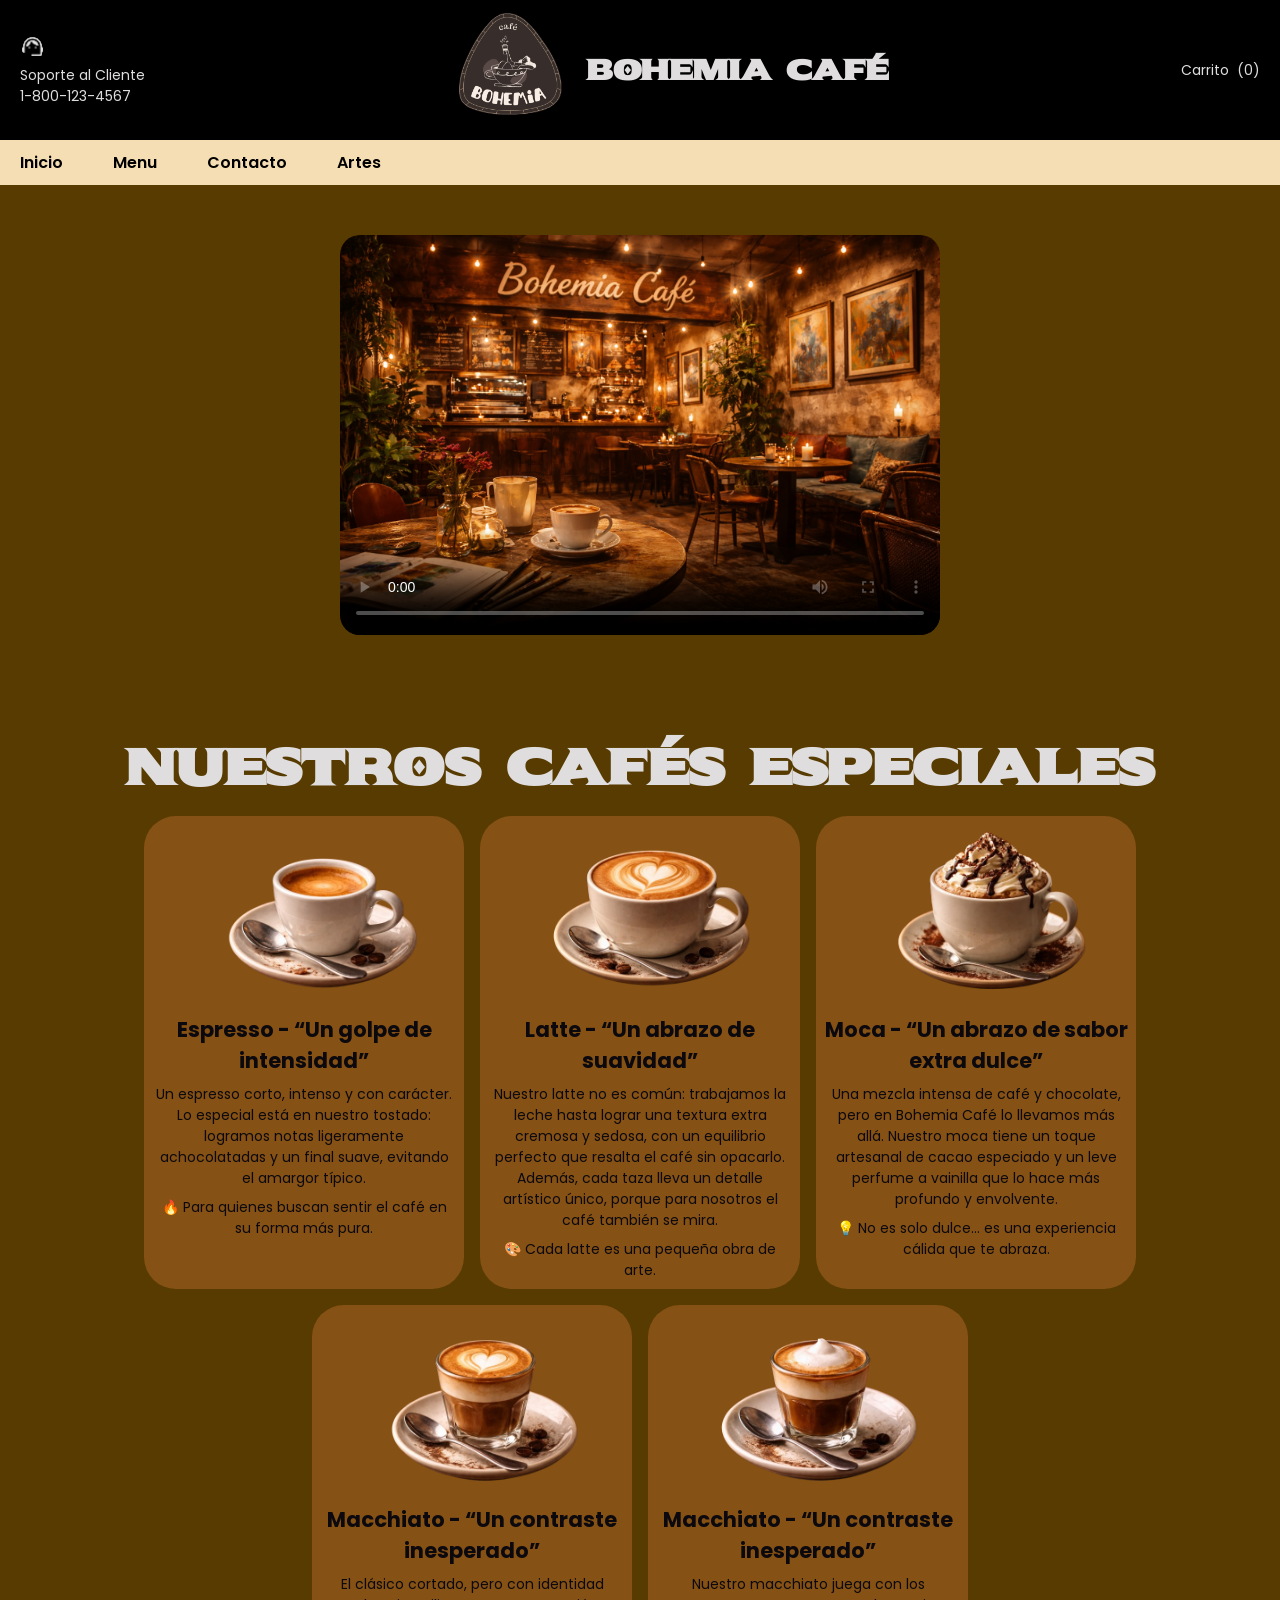
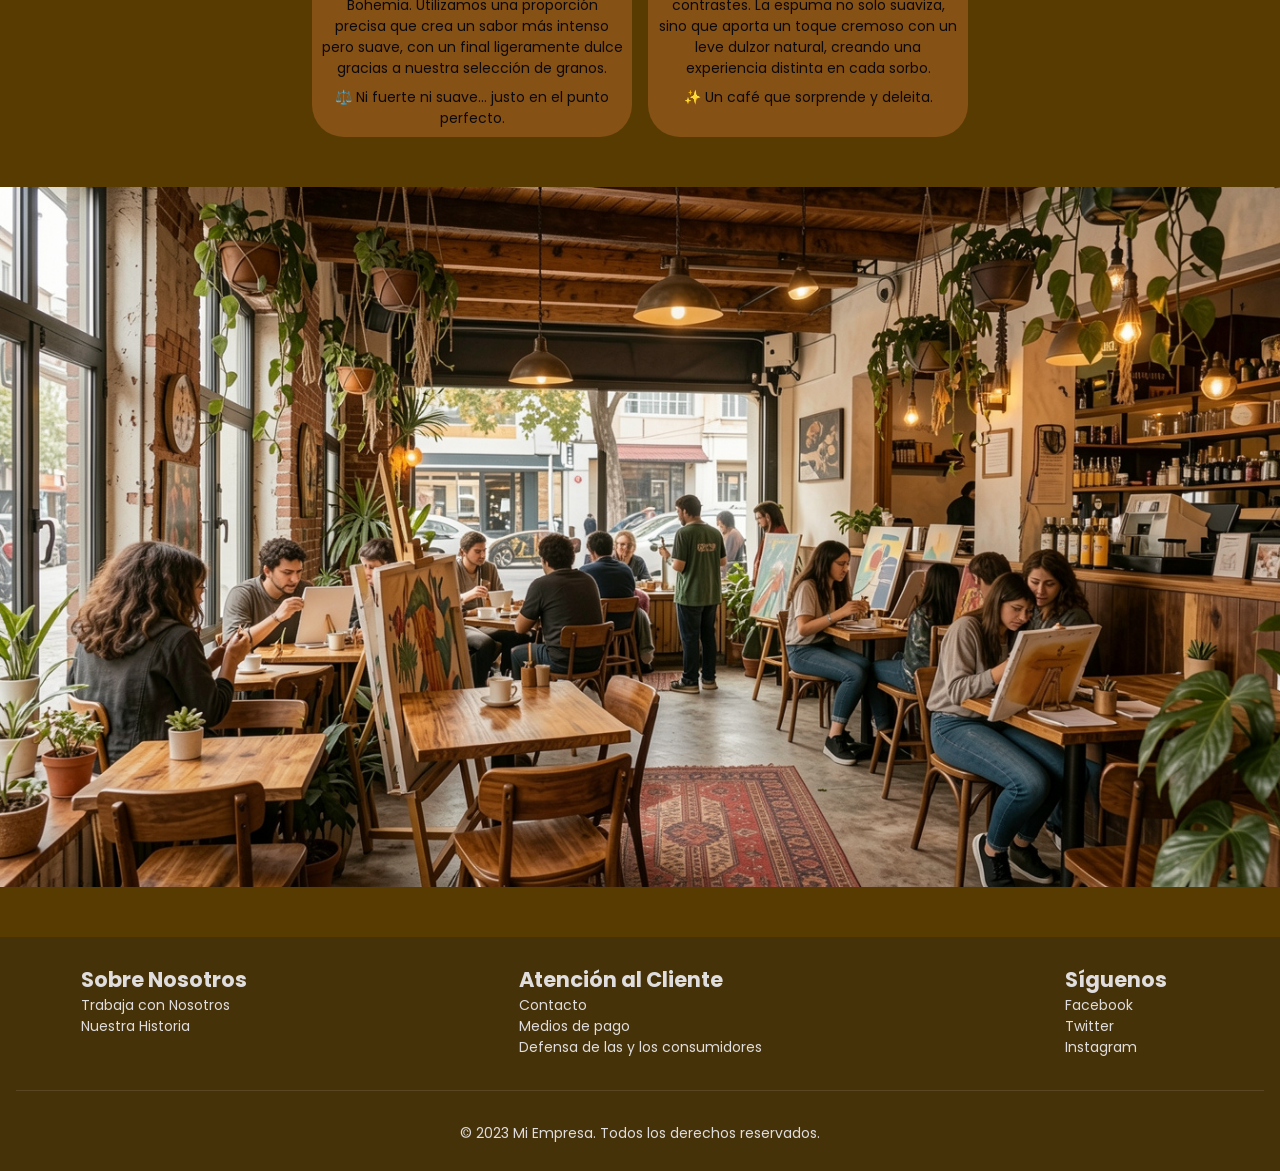
==== index.html @ b7349bce "inicia proyecto" ====
<!DOCTYPE html>
<html lang="en">
<head>
    <meta charset="UTF-8">
    <meta name="viewport" content="width=device-width, initial-scale=1.0">
    <link rel="icon" type="image/png" href="./img/logo.png">
    <link rel="stylesheet" href="./css/styles.css">
    <link rel="stylesheet" href="https://fonts.googleapis.com/css?family=Poppins">
    <link rel="stylesheet" href="https://fonts.googleapis.com/css?family=Sekuya">
    <title>Bohemia Café</title>
</head>

<body id="index">
    <header>
        <main>
        <div class="cabecera">

            <div class="soporte">
                <img src="img/support_agent_24dp_E3E3E3.png" alt="Soporte al Cliente" width="25" height="25">
                <div class="span">
                    <span>Soporte al Cliente</span>
                    <span>1-800-123-4567</span>
                </div>
            </div>

            <div class="logo">
                <img src="./img/logo.png" alt="Logo de Mi Cafeteria Art" width="140" height="140">
                <h1>Bohemia Café</h1>
            </div>

            <div class="carrito">
                <span>Carrito</span>
                <span>(0)</span>
            </div>
        </div>
        <nav class="navegar"> 
            <ul class="nav-list">
                <li><a href="./index.html">Inicio</a></li>
                <li><a href="./pages/menu.html">Menu</a></li>
                <li><a href="./contacto.html">Contacto</a></li>
                <li><a href="./pages/artes.html">Artes</a></li>
            </ul>
        </nav>
        
            <section class="seccion-1">
                <video controls poster="./img/perfilvideo.png" width="600" height="400" >
                    <source src="./pages/video.mp4" type="video/mp4">
                    Tu navegador no soporta el elemento de video.
                </video>
            </section>

        <section>
            <h1 class="especiales">Nuestros Cafés especiales</h1>
                <div class="contenedor-cafe">
                    <article class="tarjeta">
                        <img src="./img/expresso.png" alt="cafeexpresso">
                        <h2>Espresso - “Un golpe de intensidad”</h2>
                        <p>Un espresso corto, intenso y con carácter.
                            Lo especial está en nuestro tostado: logramos notas ligeramente achocolatadas y un final suave, evitando el amargor típico.</p>
                        <p>🔥 Para quienes buscan sentir el café en su forma más pura.</p>
                    </article>

                    <article class="tarjeta">
                        <img src="./img/cafelatte.png" alt="cafelatte">
                        <h2>Latte - “Un abrazo de suavidad”</h2>
                        <p>Nuestro latte no es común: trabajamos la leche hasta lograr una textura extra cremosa y sedosa, con un equilibrio perfecto que resalta el café sin opacarlo.

                            Además, cada taza lleva un detalle artístico único, porque para nosotros el café también se mira.</p>
                        <p>🎨 Cada latte es una pequeña obra de arte.</p> 
                    </article>

                    <article class="tarjeta">
                        <img src="./img/cafemoca.png" alt="cafemoca">
                        <h2>Moca - “Un abrazo de sabor extra dulce”</h2>
                        <p>Una mezcla intensa de café y chocolate, pero en Bohemia Café lo llevamos más allá.
                            Nuestro moca tiene un toque artesanal de cacao especiado y un leve perfume a vainilla que lo hace más profundo y envolvente.</p>
                        <p>💡 No es solo dulce… es una experiencia cálida que te abraza.</p>
                    </article>
                    
                    <article class="tarjeta">
                        <img src="./img/cafecortado.png" alt="cafecortado">
                        <h2>Macchiato - “Un contraste inesperado”</h2>
                        <p>El clásico cortado, pero con identidad Bohemia.
                            Utilizamos una proporción precisa que crea un sabor más intenso pero suave, con un final ligeramente dulce gracias a nuestra selección de granos.</p>
                        <p>⚖️ Ni fuerte ni suave… justo en el punto perfecto.</p>
                    </article>

                    <article class="tarjeta">
                        <img src="./img/machiatto.png" alt="machiatto">
                        <h2>Macchiato - “Un contraste inesperado”</h2>
                        <p>Nuestro macchiato juega con los contrastes.
                            La espuma no solo suaviza, sino que aporta un toque cremoso con un leve dulzor natural, creando una experiencia distinta en cada sorbo.</p>
                        <p>✨ Un café que sorprende y deleita.</p>
                    </article>
                </div> 
        </section>

        <div class="local">
            <img src="./img/visual.png" alt="tienda" width="1700" height="700">
        </div>
    </main>  
    </header>

    <footer class="footer">
        <div class="sobre nosotros">
            <h2>Sobre Nosotros</h2>
            <ul>
                <li><a href="">Trabaja con Nosotros</a></li>
                <li><a href="">Nuestra Historia</a></li>
            </ul>
        </div>
        <div class="atencion al cliente">
            <h2>Atención al Cliente</h2>
            <ul>
                <li><a href="">Contacto</a></li>
                <li><a href="">Medios de pago</a></li>
                <li><a href="">Defensa de las y los consumidores</a></li>
            </ul>
        </div>
        <div class="redes sociales">
            <h2>Síguenos</h2>
            <ul>
                <li><a href="">Facebook</a></li>
                <li><a href="">Twitter</a></li>
                <li><a href="">Instagram</a></li>
            </ul>
        </div>

        <div class="derechos de autor">
            <p>&copy; 2023 Mi Empresa. Todos los derechos reservados.</p>
        </div>
    </footer>
</body>
</html>
---- css/styles.css ----
*{
    margin: 0;
    padding: 0;
    box-sizing: border-box;
}

body {
  font-family: "Poppins", sans-serif;
  font-size: 1.6rem;
  background: #6e5a8e;
  color: #fff7fb;

  /* Lo nuevo */
  display: flex;
  flex-direction: column;
  height: 100vh;
}

#index {
    background-color: #573b01;
    overflow-x: hidden;
    color: #dfdddd;
    font-family: 'Poppins', sans-serif;
    font-size: 14px;
}

#contacto {
    background-image: url('../img/fondo_contacto.jpg');
    background-position: center;
    background-repeat: no-repeat;
    background-size: cover;
    overflow-x: hidden;
    color: #fdfcfc;
    font-family: 'Poppins', sans-serif;
    font-size: 15px;
}

.cabecera {
    background-color: rgb(0, 0, 0);
    display: flex;
    justify-content: space-between;
    align-items: center;
}

.soporte {
    padding-left: 20px;
    gap: 0.5rem;
}

.soporte span {
    display: flex;
    align-items: center;
}

.logo {
    display: flex;
    align-items: center;
    gap: 0.5rem;
}

.logo h1 {
    font-family: 'Sekuya', sans-serif;
}

.carrito {
    display: flex;
    cursor: pointer;
    align-items: center;
    gap: 0.5rem;
    padding-right: 20px;
}

.navegar {
    position: sticky;
    top: 0;
    z-index: 1000;
    font-weight: 600;
    font-size: 1rem;
    background-color: wheat;
    padding: 10px 20px;
    color: #000;
}

.nav-list a{
    color: inherit;
    list-style: none;
    text-decoration: none;
}

.nav-list {
    list-style: none;
    margin: 0 auto;
    display: flex;
    gap: 50px;
}

.seccion-1 {
    display: flex;
    justify-content: center;
    margin: 50px 0;
}

.seccion-1 video {
    border-radius: 20px;
}

.especiales {
    text-align: center;
    font-size: 50px;
    font-family: 'Sekuya', sans-serif;
    padding-top: 50px;
}

.contenedor-cafe {
    display: flex;
    justify-content: center;
    flex-wrap: wrap; /* Permite que los elementos se ajusten a la siguiente línea si no caben en una sola */
    gap: 1rem;
    margin: 1rem
}

.tarjeta { 
    background-color: #865114;
    color: #0b090e;
    width: 20rem;

    display: flex;
    flex-direction: column;
    text-align: center;

    overflow: hidden;
    border-radius: 2rem;
    align-items: center;

    gap: 0.5rem;
    padding: 0.5rem
}

.tarjeta img {
    width: 90%;
    object-fit: cover;
}

.local {
    display: flex;
    justify-content: center;
    margin: 50px 0;
}

.btn {
  padding: 0.5rem 1rem;
  font-size: 14px;
  border: none;
  border-radius: 0.5rem;
  cursor: pointer;
  color: #f9f9f9;
  font-family: 'Poppins', sans-serif;
}

.primary {
  background-color: #463209;
}

.secondary {
  background-color: #ad3838;
}

.form {
    box-shadow: 0px 10px 30px rgba(0, 0, 0, 0.15);
    background-color: #815e05;
    padding: 2rem;
    border-radius: 0.5rem;
    max-width: 700px;
    margin: 100px auto;
}

.form fieldset {
    border: 1px solid #ccc;
    padding: 1rem;
    margin-bottom: 1rem;
    border-radius: 0.5rem;
}

.form select,
.form textarea {
  display: block;     /* baja los inputs */
  width: 100%;         /* opcional: que ocupen todo el ancho */  
  margin-top: 0.5px;
  margin-bottom: 5px;
  padding: 0.5rem;
  border: 1px solid #ccc;
  border-radius: 0.5rem;
}

.form select{
    max-width: 200px;
}

/* Esto pone Nombre y Correo uno al lado del otro */
.row-info {
    display: grid;
    grid-template-columns: 1fr 1fr; /* Crea dos columnas de igual tamaño */
    column-gap: 20px;               /* El espacio entre ellas */
}

/* Esto asegura que cada grupo ocupe el espacio necesario */
.form-group {
    flex: 1;
    display: flex;
    flex-direction: column; /* Esto pone el label arriba y el input abajo */
    min-width: 200px; /* Evita que se amontonen en pantallas chicas */
}

/* Ajuste para tus inputs actuales */
.form input {
    width: 100%; /* Para que llenen su columna */
    max-width: none; /* Quitamos el límite fijo para que sean parejos */
    box-sizing: border-box; /* Evita que el padding los ensanche de más */
    margin-top: 0.5px;
    padding: 0.5rem;
    border: 1px solid #ccc; 
    border-radius: 0.5rem; 
}

/* Estilo para los labels */
.form label {
    display: block;
    margin-bottom: 5px;
}

.form legend {
    color: black;
}

.footer {
    background-color: #463209;
    display: grid;
    /* Cambiamos el padding para dar espacio en todas las direcciones */
    padding: 1.7rem 1rem; 
    grid-template-columns: 1fr 2fr 1fr;
    justify-items: center;
    gap: 2rem; /* Aumentamos el espacio entre columnas */
}

.footer ul {
  list-style-type: none;
  padding: 0; /* Esto elimina el espacio que queda a la izquierda al quitar los puntos */
}

.footer a {
    color: inherit;
    list-style: none;
    text-decoration: none;
}

/* Esto hace que el último div (derechos de autor) ocupe todo el ancho abajo */
.footer .derechos.de.autor {
    grid-column: 1 / -1; 
    padding-top: 2rem;
    border-top: 1px solid rgba(255,255,255,0.1); /* Una línea sutil divisoria */
    width: 100%;
    text-align: center;
}

#contacto main {
    margin-bottom: 50px; /* Separa el formulario del inicio del footer */
}


/* Media query para pantallas pequeñas */
@media (max-width: 600px) {
  header,
  footer {
    flex-direction: column;
  }
}
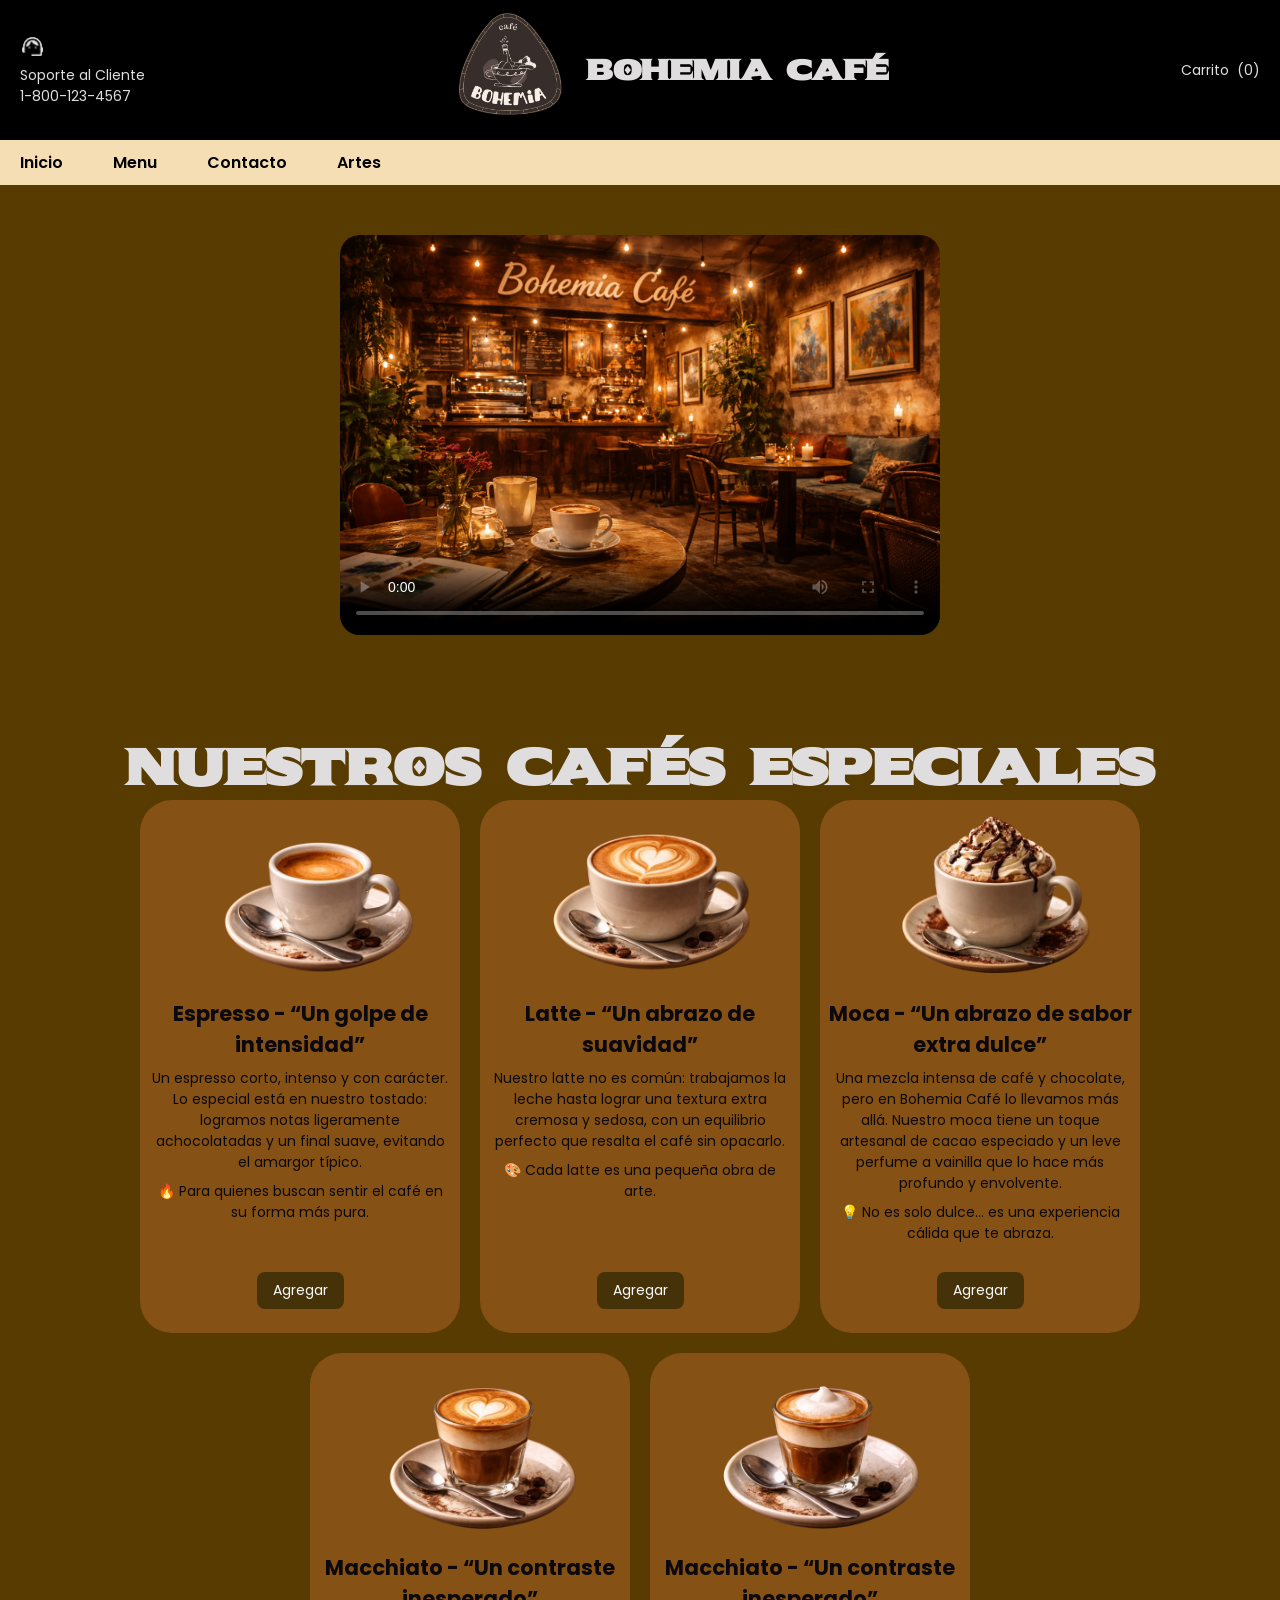
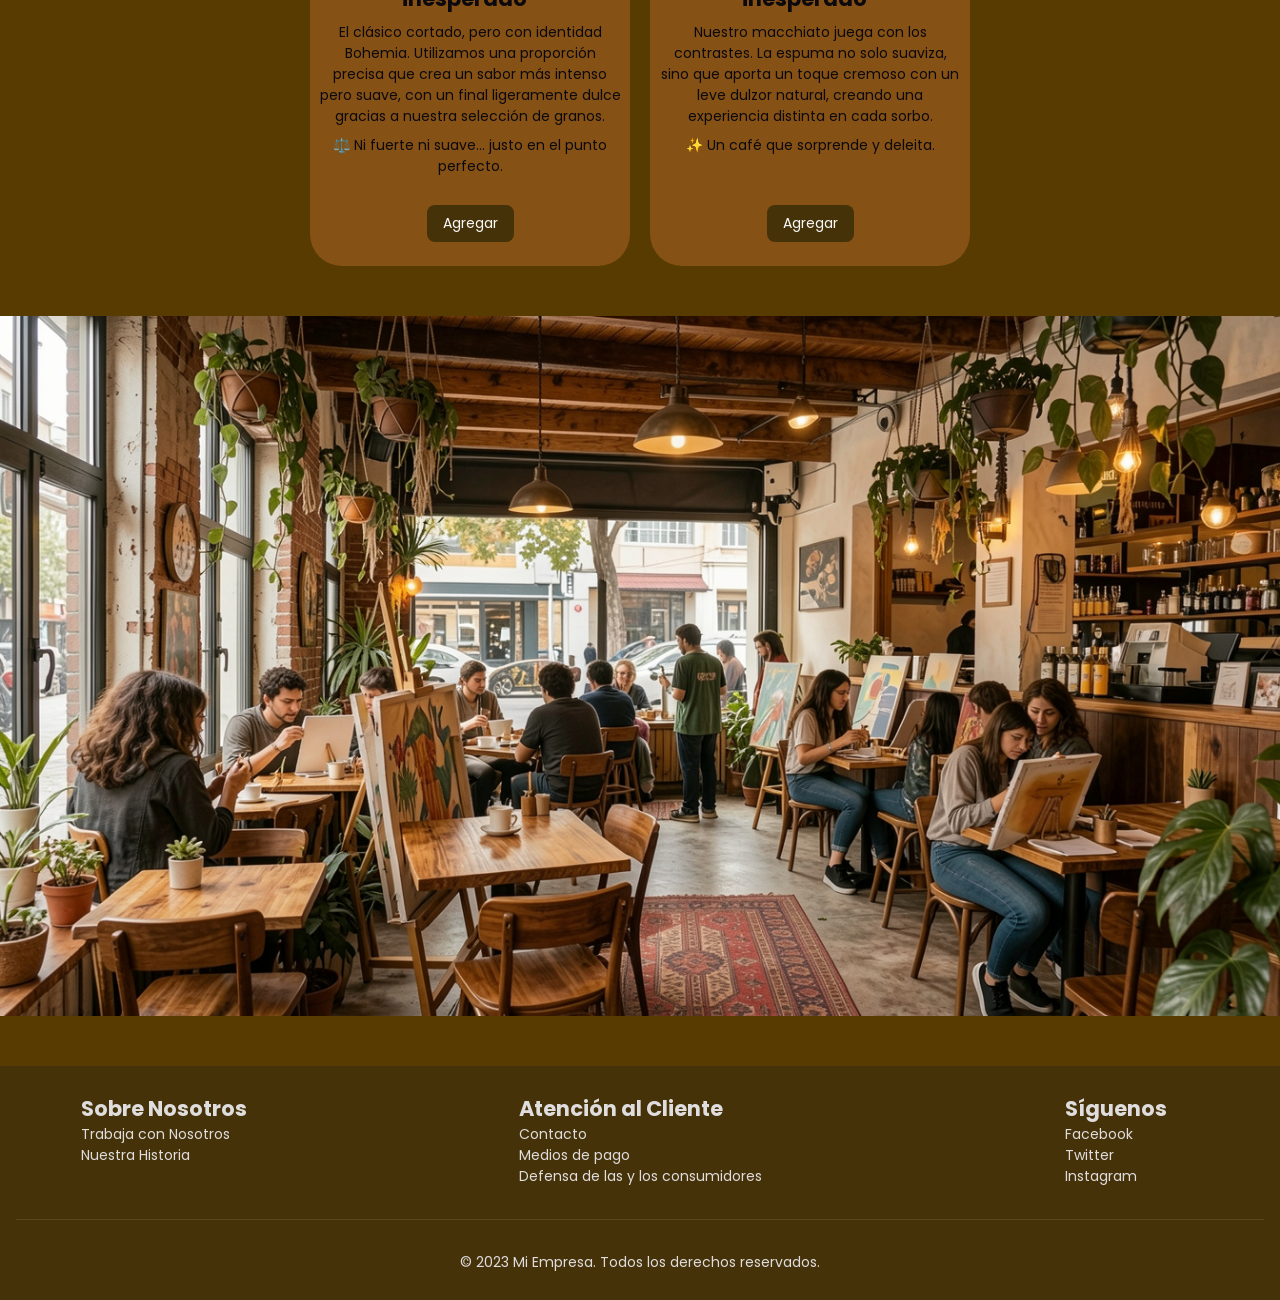
==== commit f3822df7: "cambios" ====
--- a/index.html
+++ b/index.html
@@ -58,15 +58,19 @@
                         <p>Un espresso corto, intenso y con carácter.
                             Lo especial está en nuestro tostado: logramos notas ligeramente achocolatadas y un final suave, evitando el amargor típico.</p>
                         <p>🔥 Para quienes buscan sentir el café en su forma más pura.</p>
+                        <section class="seccion-3">
+                            <button class="btn primary" bg-secondary text-dark>Agregar</button>
+                        </section>
                     </article>
 
                     <article class="tarjeta">
                         <img src="./img/cafelatte.png" alt="cafelatte">
                         <h2>Latte - “Un abrazo de suavidad”</h2>
-                        <p>Nuestro latte no es común: trabajamos la leche hasta lograr una textura extra cremosa y sedosa, con un equilibrio perfecto que resalta el café sin opacarlo.
-
-                            Además, cada taza lleva un detalle artístico único, porque para nosotros el café también se mira.</p>
-                        <p>🎨 Cada latte es una pequeña obra de arte.</p> 
+                        <p>Nuestro latte no es común: trabajamos la leche hasta lograr una textura extra cremosa y sedosa, con un equilibrio perfecto que resalta el café sin opacarlo.</p>
+                        <p>🎨 Cada latte es una pequeña obra de arte.</p>
+                        <section class="seccion-3">
+                            <button class="btn primary" bg-secondary text-dark>Agregar</button>
+                        </section> 
                     </article>
 
                     <article class="tarjeta">
@@ -75,6 +79,9 @@
                         <p>Una mezcla intensa de café y chocolate, pero en Bohemia Café lo llevamos más allá.
                             Nuestro moca tiene un toque artesanal de cacao especiado y un leve perfume a vainilla que lo hace más profundo y envolvente.</p>
                         <p>💡 No es solo dulce… es una experiencia cálida que te abraza.</p>
+                        <section class="seccion-3">
+                            <button class="btn primary" bg-secondary text-dark>Agregar</button>
+                        </section>
                     </article>
                     
                     <article class="tarjeta">
@@ -83,6 +90,9 @@
                         <p>El clásico cortado, pero con identidad Bohemia.
                             Utilizamos una proporción precisa que crea un sabor más intenso pero suave, con un final ligeramente dulce gracias a nuestra selección de granos.</p>
                         <p>⚖️ Ni fuerte ni suave… justo en el punto perfecto.</p>
+                        <section class="seccion-3">
+                            <button class="btn primary" bg-secondary text-dark>Agregar</button>
+                        </section>
                     </article>
 
                     <article class="tarjeta">
@@ -91,6 +101,9 @@
                         <p>Nuestro macchiato juega con los contrastes.
                             La espuma no solo suaviza, sino que aporta un toque cremoso con un leve dulzor natural, creando una experiencia distinta en cada sorbo.</p>
                         <p>✨ Un café que sorprende y deleita.</p>
+                        <section class="seccion-3">
+                            <button class="btn primary" bg-secondary text-dark>Agregar</button>
+                        </section>
                     </article>
                 </div> 
         </section>
--- a/css/styles.css
+++ b/css/styles.css
@@ -115,14 +115,15 @@
     display: flex;
     justify-content: center;
     flex-wrap: wrap; /* Permite que los elementos se ajusten a la siguiente línea si no caben en una sola */
-    gap: 1rem;
-    margin: 1rem
+    gap: 20px; /* Espacio entre las tarjetas */
+    align-items: stretch;
 }
 
 .tarjeta { 
     background-color: #865114;
     color: #0b090e;
     width: 20rem;
+    min-height: 22rem;
 
     display: flex;
     flex-direction: column;
@@ -133,7 +134,15 @@
     align-items: center;
 
     gap: 0.5rem;
-    padding: 0.5rem
+    padding: 0.5rem 0.5rem 1.5rem 0.5rem;
+}
+
+/* 2. Empujamos el contenedor del botón al fondo */
+.tarjeta .seccion-3 {
+    margin-top: auto; 
+    padding-top: 20px; /* Un poco de espacio extra sobre el botón */
+    display: flex;
+    justify-content: center; /* Centra el botón horizontalmente */
 }
 
 .tarjeta img {
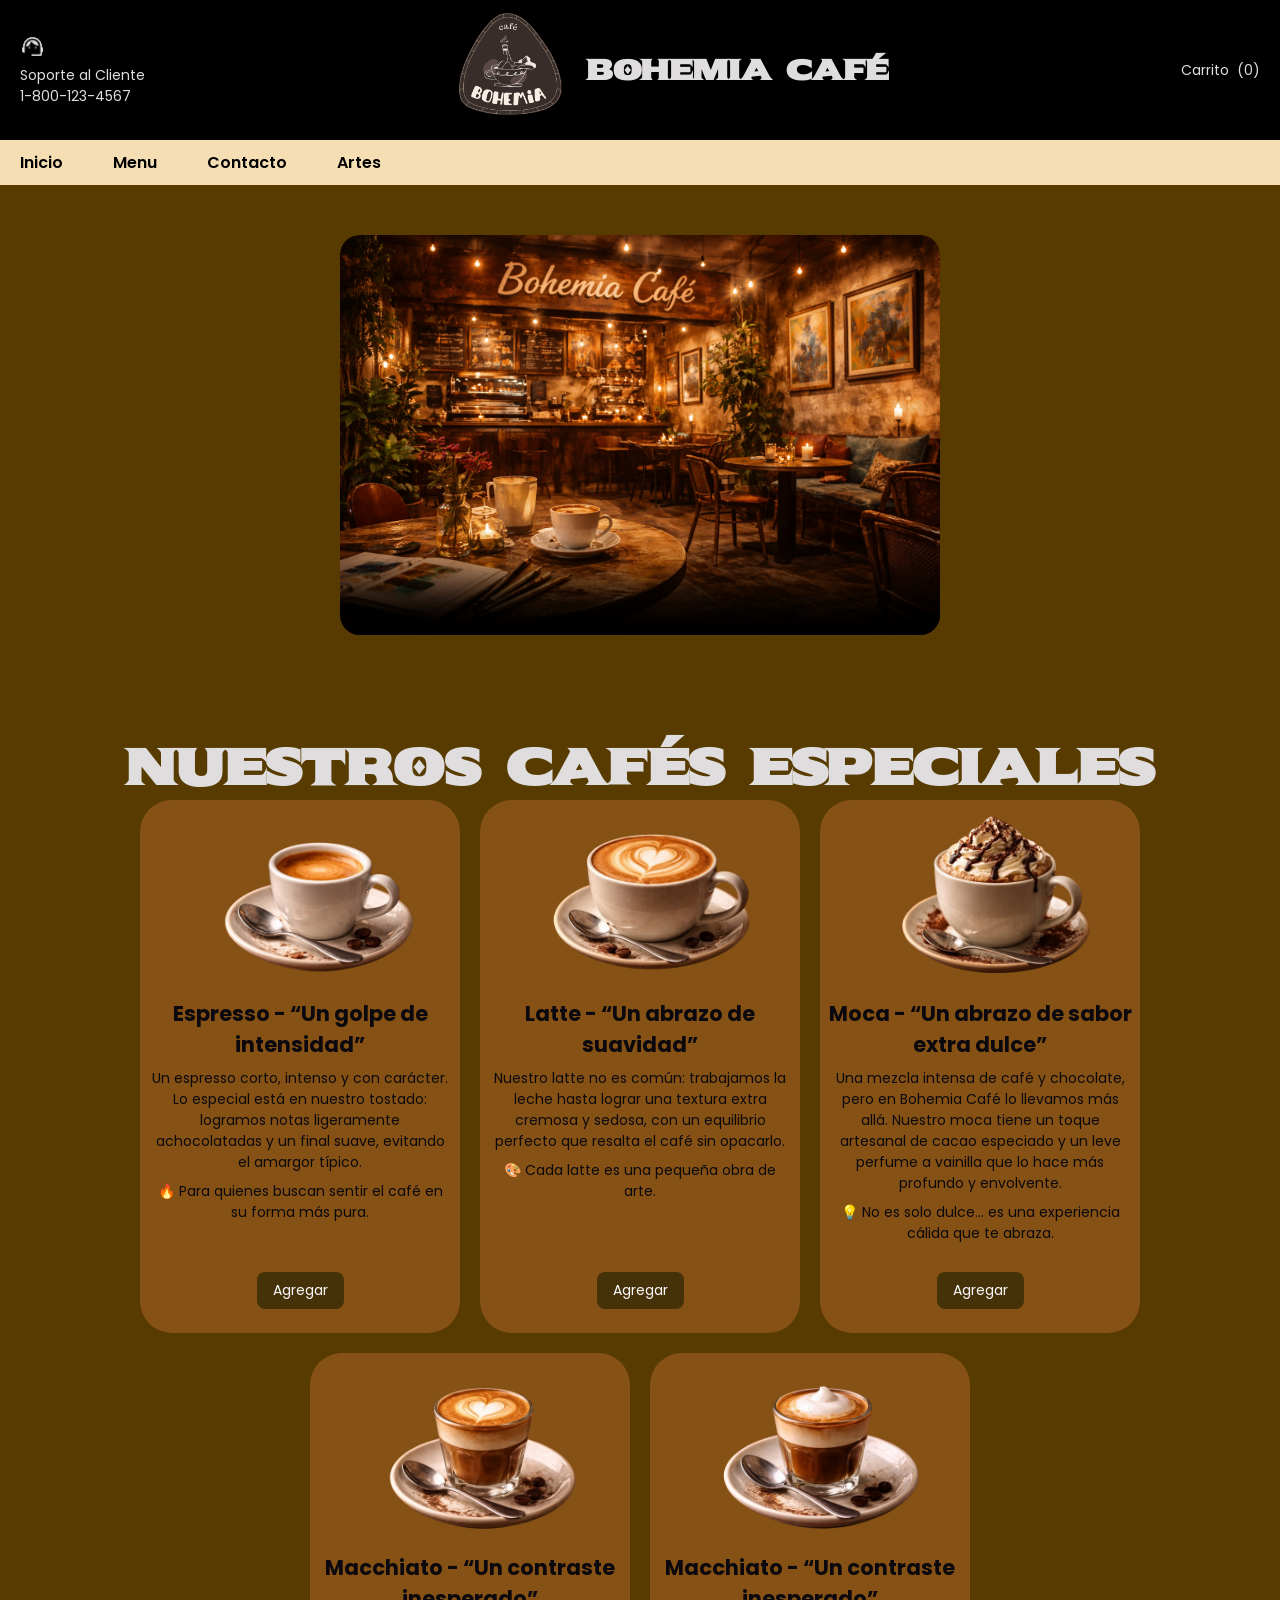
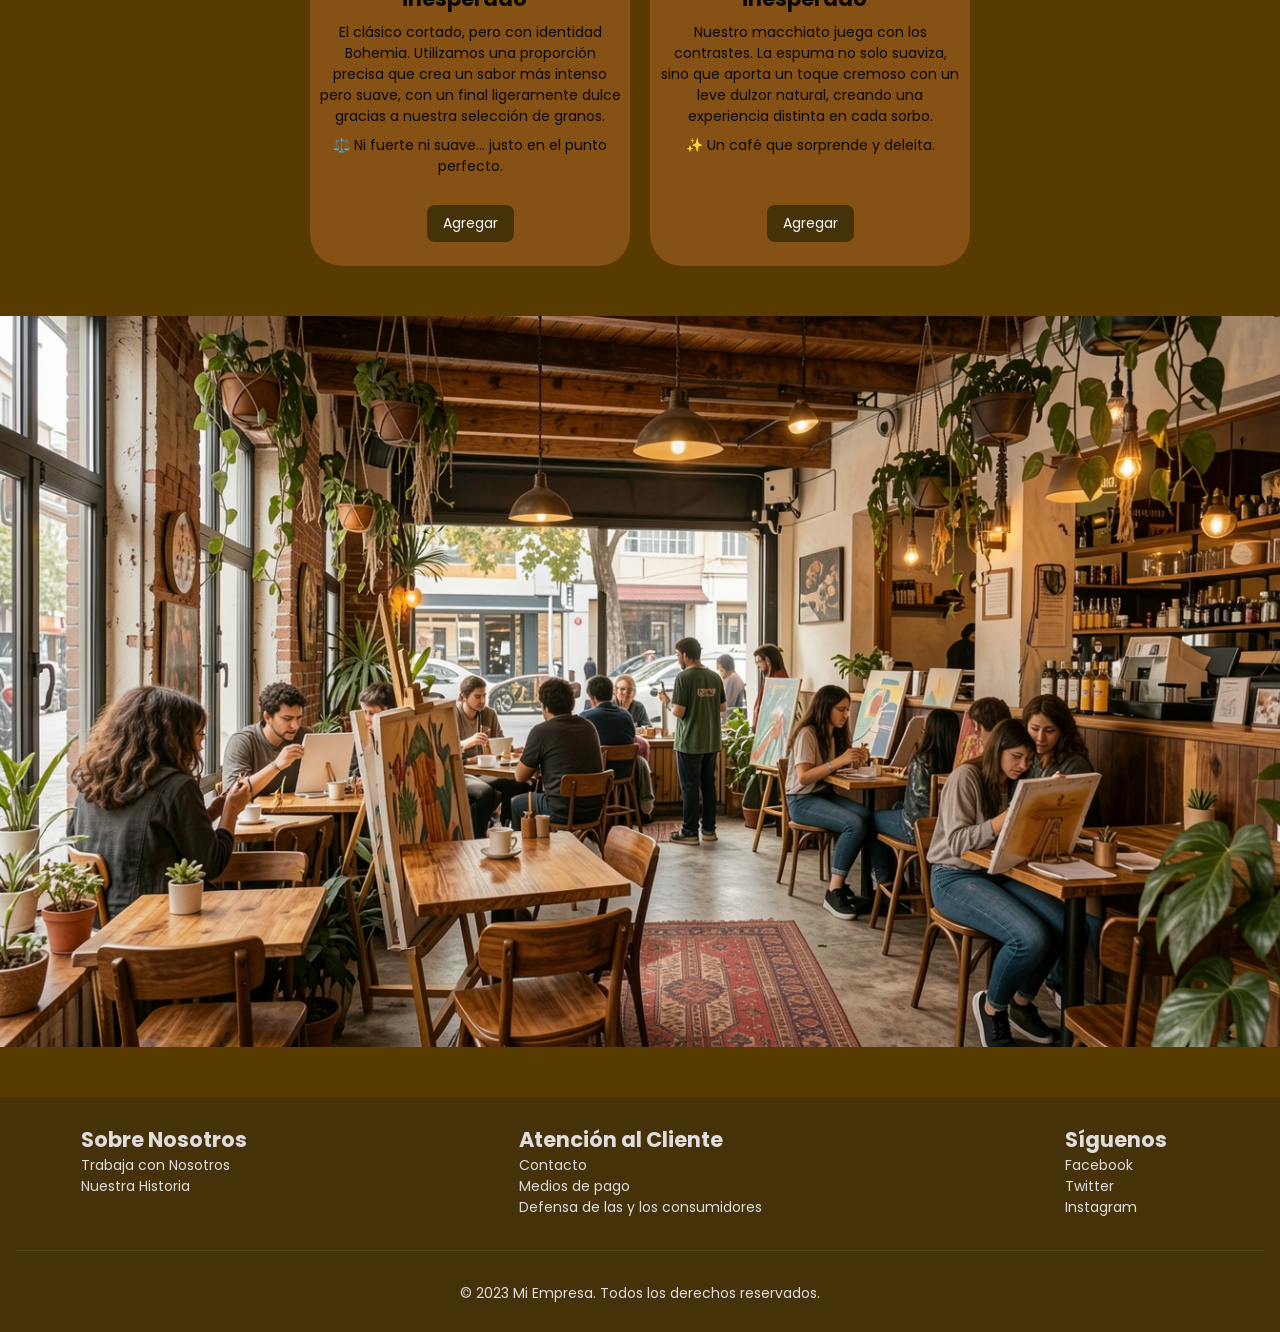
==== commit 7d324d2f: "correcion" ====
--- a/index.html
+++ b/index.html
@@ -12,7 +12,6 @@
 
 <body id="index">
     <header>
-        <main>
         <div class="cabecera">
 
             <div class="soporte">
@@ -41,7 +40,8 @@
                 <li><a href="./pages/artes.html">Artes</a></li>
             </ul>
         </nav>
-        
+    </header>
+        <main>
             <section class="seccion-1">
                 <video controls poster="./img/perfilvideo.png" width="600" height="400" >
                     <source src="./pages/video.mp4" type="video/mp4">
@@ -109,10 +109,9 @@
         </section>
 
         <div class="local">
-            <img src="./img/visual.png" alt="tienda" width="1700" height="700">
+            <img src="./img/visual.png" alt="tienda">
         </div>
     </main>  
-    </header>
 
     <footer class="footer">
         <div class="sobre nosotros">
--- a/css/styles.css
+++ b/css/styles.css
@@ -122,7 +122,8 @@
 .tarjeta { 
     background-color: #865114;
     color: #0b090e;
-    width: 20rem;
+    max-width: 20rem;
+    width: 90%;
     min-height: 22rem;
 
     display: flex;
@@ -271,15 +272,66 @@
     text-align: center;
 }
 
+video, img {
+    max-width: 100%;
+    height: auto;
+}
+
 #contacto main {
     margin-bottom: 50px; /* Separa el formulario del inicio del footer */
 }
 
 
-/* Media query para pantallas pequeñas */
-@media (max-width: 600px) {
-  header,
-  footer {
-    flex-direction: column;
-  }
-}
+/* Media query para celulares y tablets pequeñas */
+@media (max-width: 768px) {
+    
+    /* 1. Cabecera: Apilamos soporte, logo y carrito */
+    .cabecera {
+        flex-direction: column;
+        padding: 15px;
+        text-align: center;
+        gap: 15px;
+    }
+
+    .logo img {
+        width: 100px; /* Logo más pequeño en móvil */
+        height: auto;
+    }
+
+    /* 2. Navegación: Menos espacio entre links */
+    .nav-list {
+        gap: 15px;
+        justify-content: center;
+        flex-wrap: wrap; /* Si son muchos, que bajen */
+    }
+
+    /* 3. Títulos: Achicamos el tamaño excesivo */
+    .especiales {
+        font-size: 28px;
+        padding: 20px 10px;
+    }
+
+    /* 4. Video: Aseguramos que no se pase del ancho */
+    .seccion-1 video {
+        width: 90% !important; /* Forzamos a que no use los 600px del HTML */
+        height: auto;
+    }
+
+    /* 5. Imagen del Local: ¡Clave! */
+    .local img {
+        width: 100%;
+        height: auto;
+    }
+
+    /* 6. Footer: Una columna para que sea legible */
+    .footer {
+        grid-template-columns: 1fr;
+        text-align: center;
+        gap: 1.5rem;
+    }
+
+    /* 7. Arreglo para el formulario si estás en la página de contacto */
+    .row-info {
+        grid-template-columns: 1fr;
+    }
+}
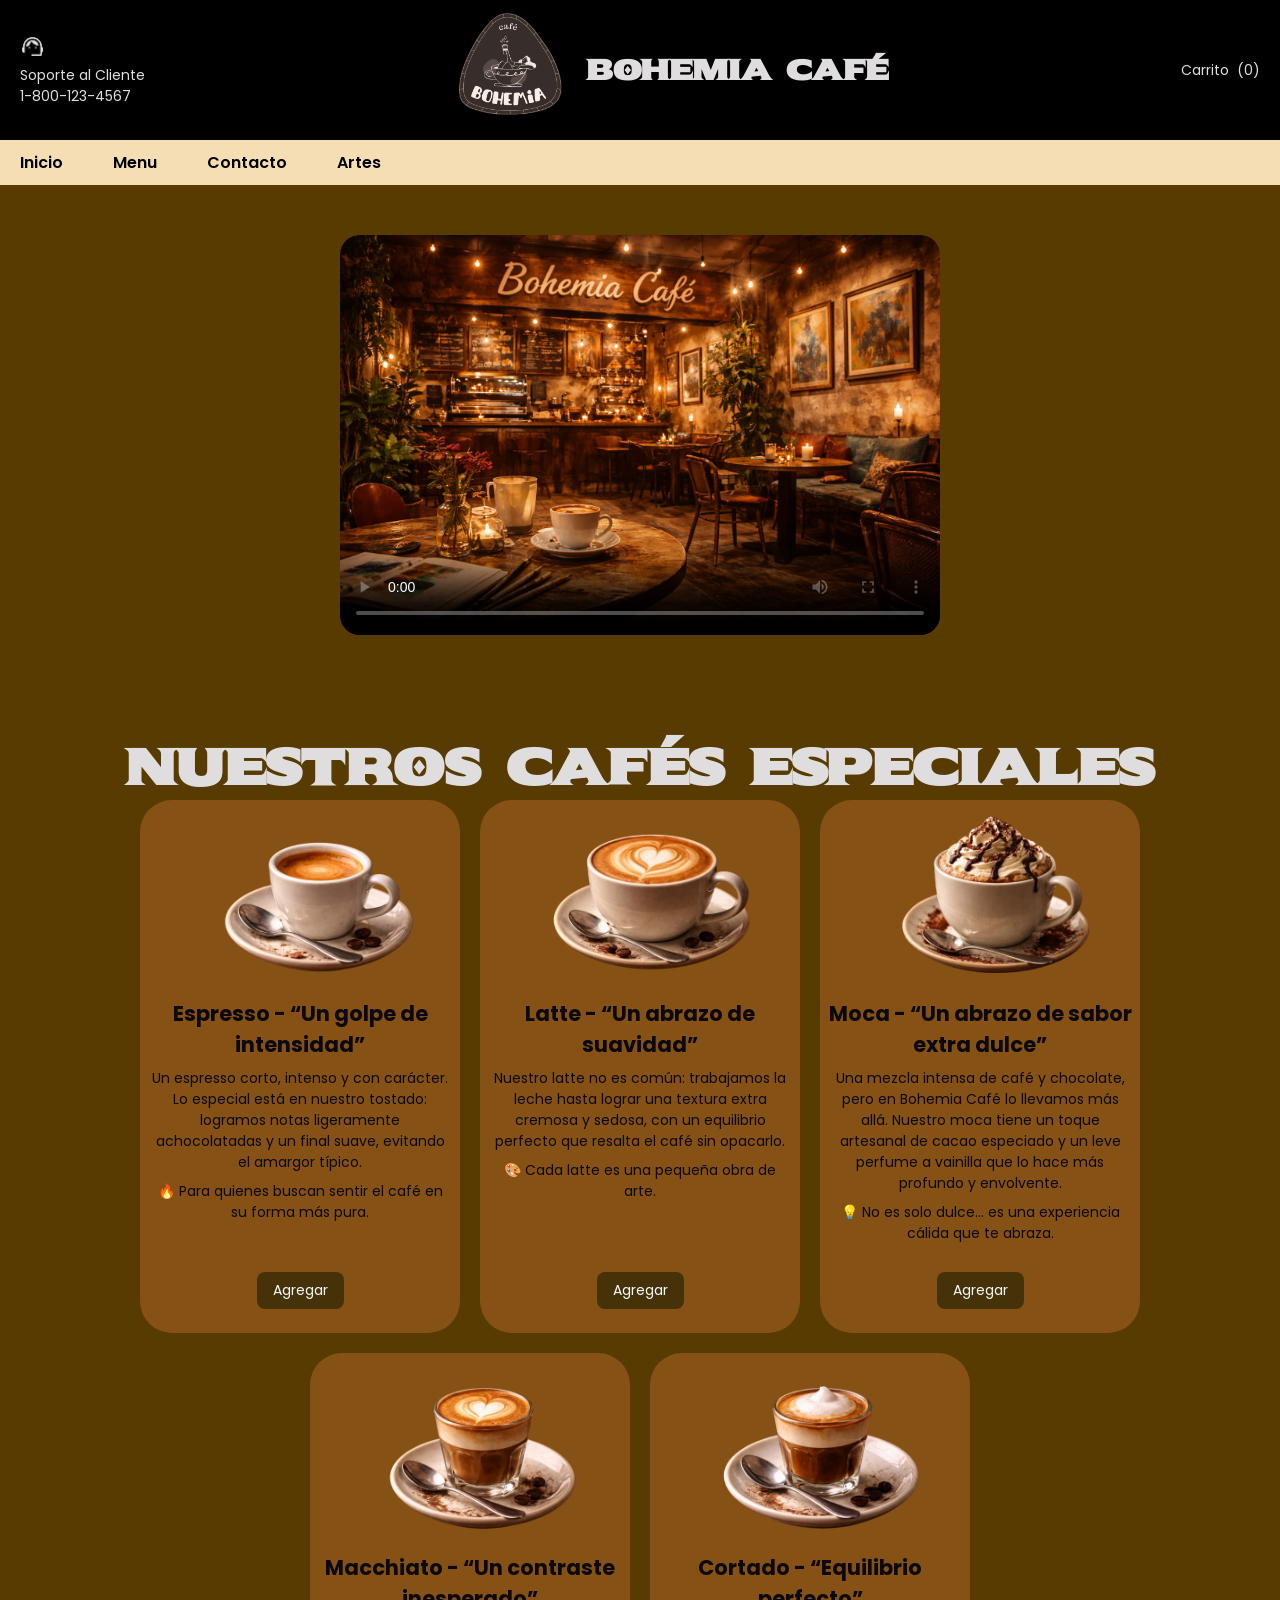
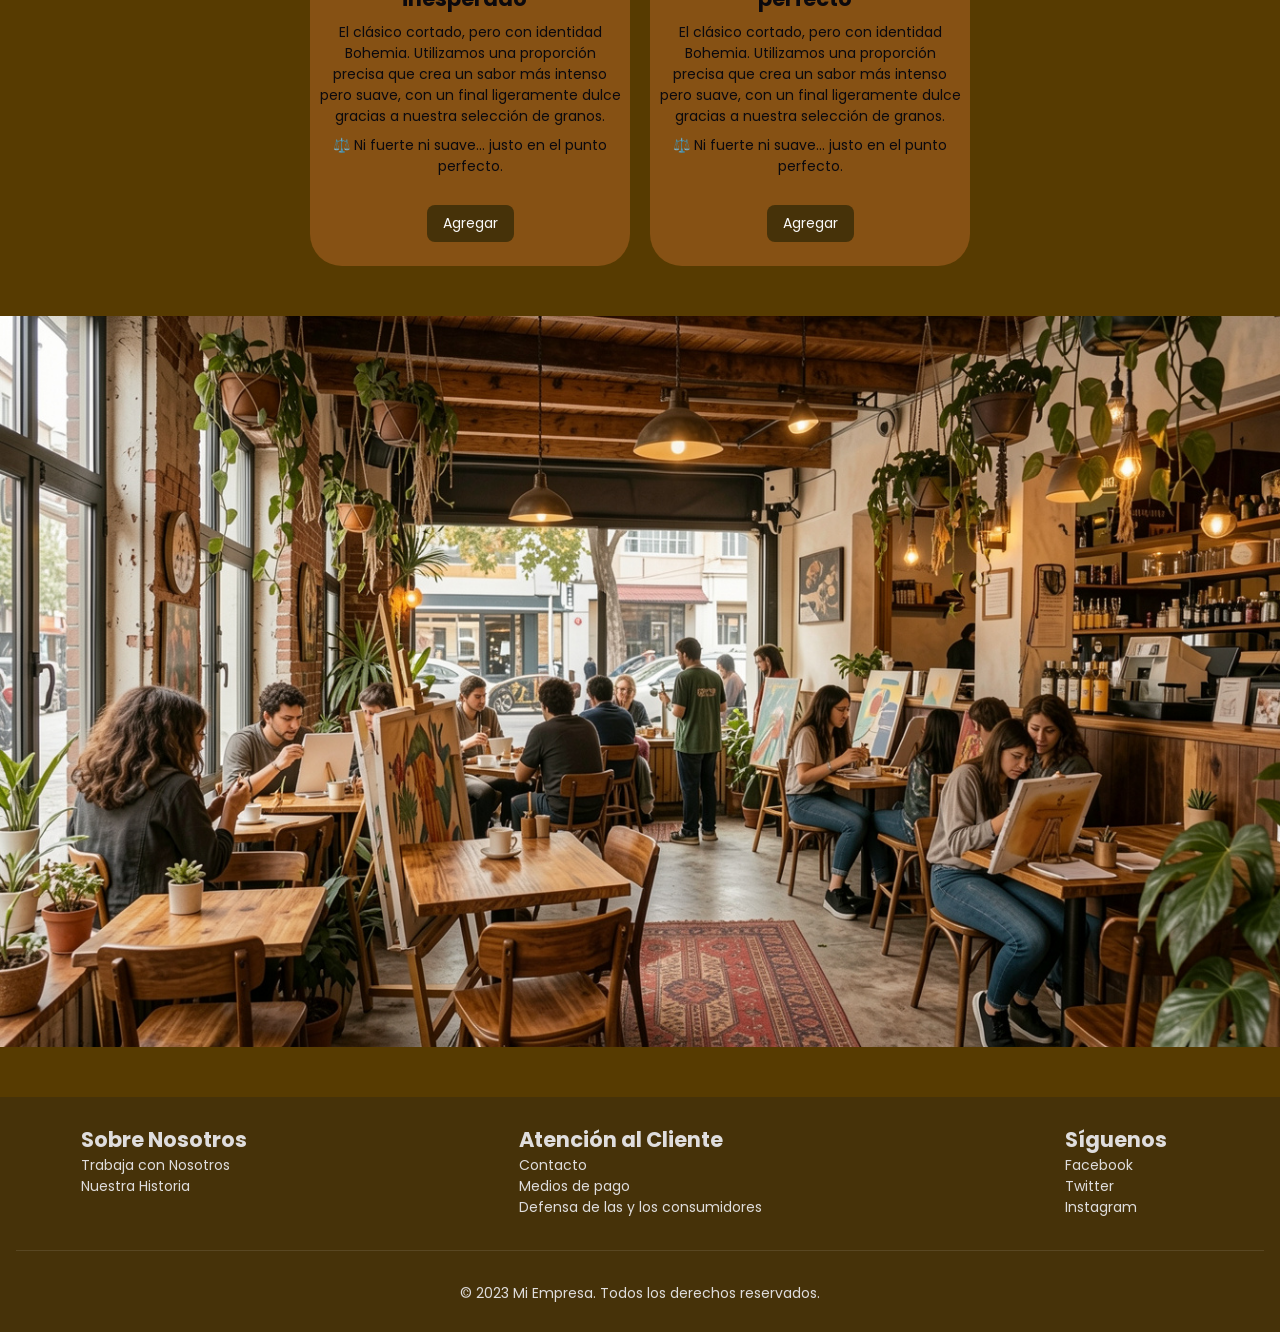
==== commit baba0580: "correcion" ====
--- a/index.html
+++ b/index.html
@@ -97,10 +97,11 @@
 
                     <article class="tarjeta">
                         <img src="./img/machiatto.png" alt="machiatto">
-                        <h2>Macchiato - “Un contraste inesperado”</h2>
-                        <p>Nuestro macchiato juega con los contrastes.
-                            La espuma no solo suaviza, sino que aporta un toque cremoso con un leve dulzor natural, creando una experiencia distinta en cada sorbo.</p>
-                        <p>✨ Un café que sorprende y deleita.</p>
+                        <h2>Cortado - “Equilibrio perfecto”</h2>
+                        <p>El clásico cortado, pero con identidad Bohemia.
+                            Utilizamos una proporción precisa que crea un sabor más 
+                            intenso pero suave, con un final ligeramente dulce gracias a nuestra selección de granos.</p>
+                        <p>⚖️ Ni fuerte ni suave… justo en el punto perfecto.</p>
                         <section class="seccion-3">
                             <button class="btn primary" bg-secondary text-dark>Agregar</button>
                         </section>
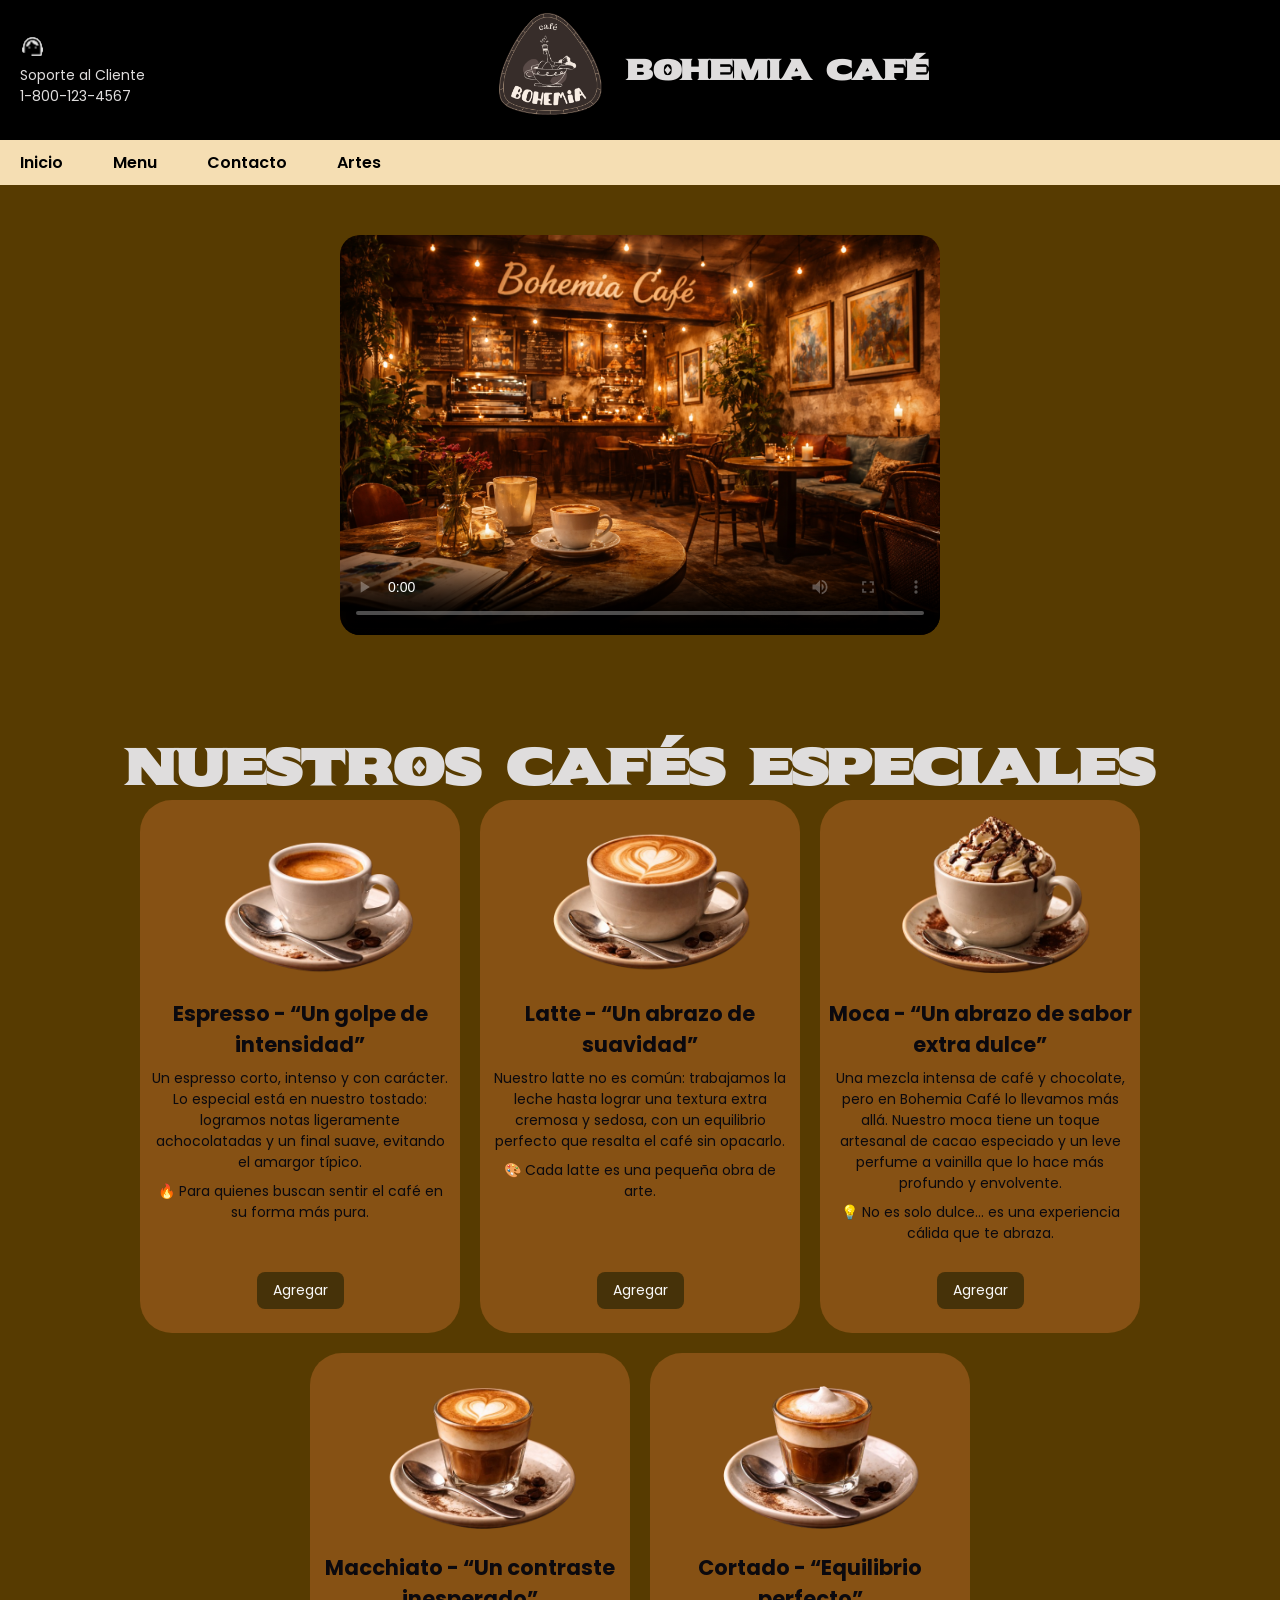
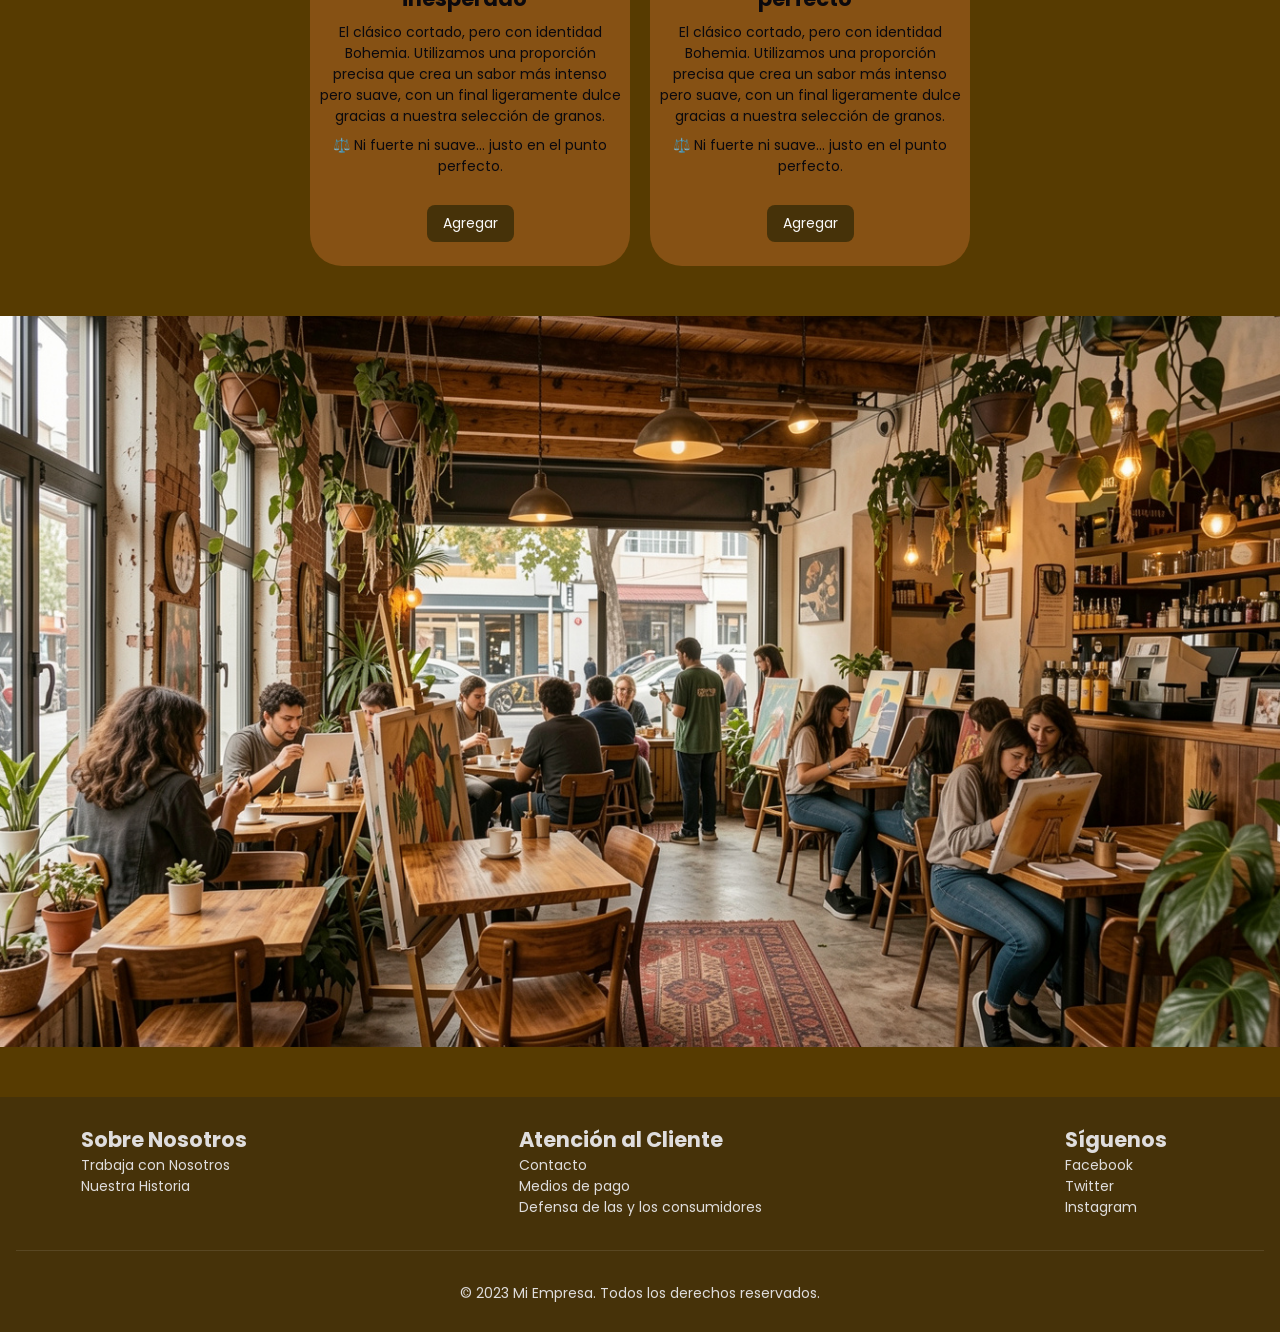
==== commit 4a9a68e1: "actualizacion" ====
--- a/index.html
+++ b/index.html
@@ -3,6 +3,8 @@
 <head>
     <meta charset="UTF-8">
     <meta name="viewport" content="width=device-width, initial-scale=1.0">
+    <link rel="stylesheet" href="https://ka-f.webawesome.com/webawesome@3.7.0/styles/webawesome.css" />
+    <script type="module" src="https://ka-f.webawesome.com/webawesome@3.7.0/webawesome.loader.js"></script>
     <link rel="icon" type="image/png" href="./img/logo.png">
     <link rel="stylesheet" href="./css/styles.css">
     <link rel="stylesheet" href="https://fonts.googleapis.com/css?family=Poppins">
@@ -28,8 +30,7 @@
             </div>
 
             <div class="carrito">
-                <span>Carrito</span>
-                <span>(0)</span>
+                <wa-icon name="cart-shopping"></wa-icon>
             </div>
         </div>
         <nav class="navegar"> 
--- a/css/styles.css
+++ b/css/styles.css
@@ -69,6 +69,9 @@
     gap: 0.5rem;
     padding-right: 20px;
 }
+wa-icon {
+    font-size: 1.2rem;
+}
 
 .navegar {
     position: sticky;
@@ -178,10 +181,11 @@
 .form {
     box-shadow: 0px 10px 30px rgba(0, 0, 0, 0.15);
     background-color: #815e05;
-    padding: 2rem;
+    padding: 1.5rem; /* Bajamos de 2rem a 1.5rem para ganar espacio */
     border-radius: 0.5rem;
-    max-width: 700px;
-    margin: 100px auto;
+    max-width: 500px; /* Reducimos el ancho máximo de 700 a 500 */
+    margin: 40px auto; /* Reducimos el margen superior/inferior de 100px a 40px */
+    width: 90%; /* Esto asegura que en el celu no toque los bordes pegados */
 }
 
 .form fieldset {
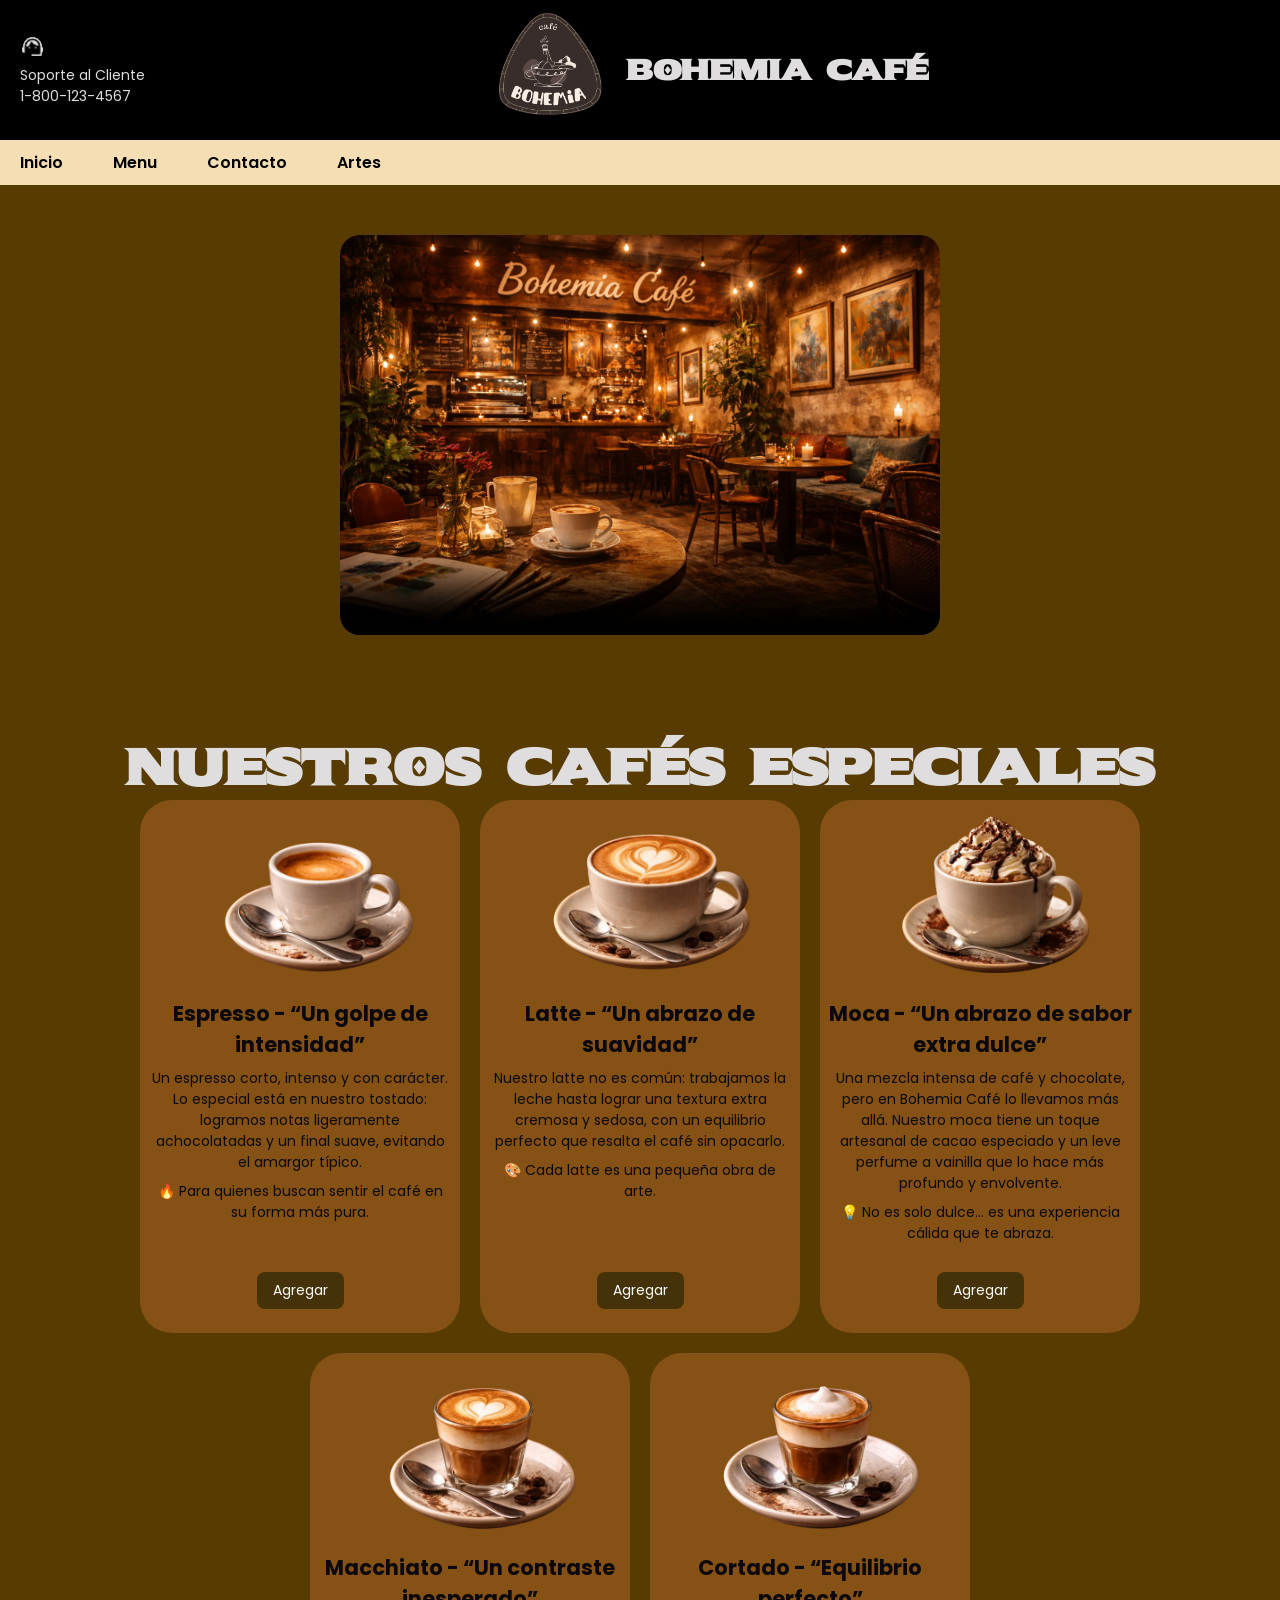
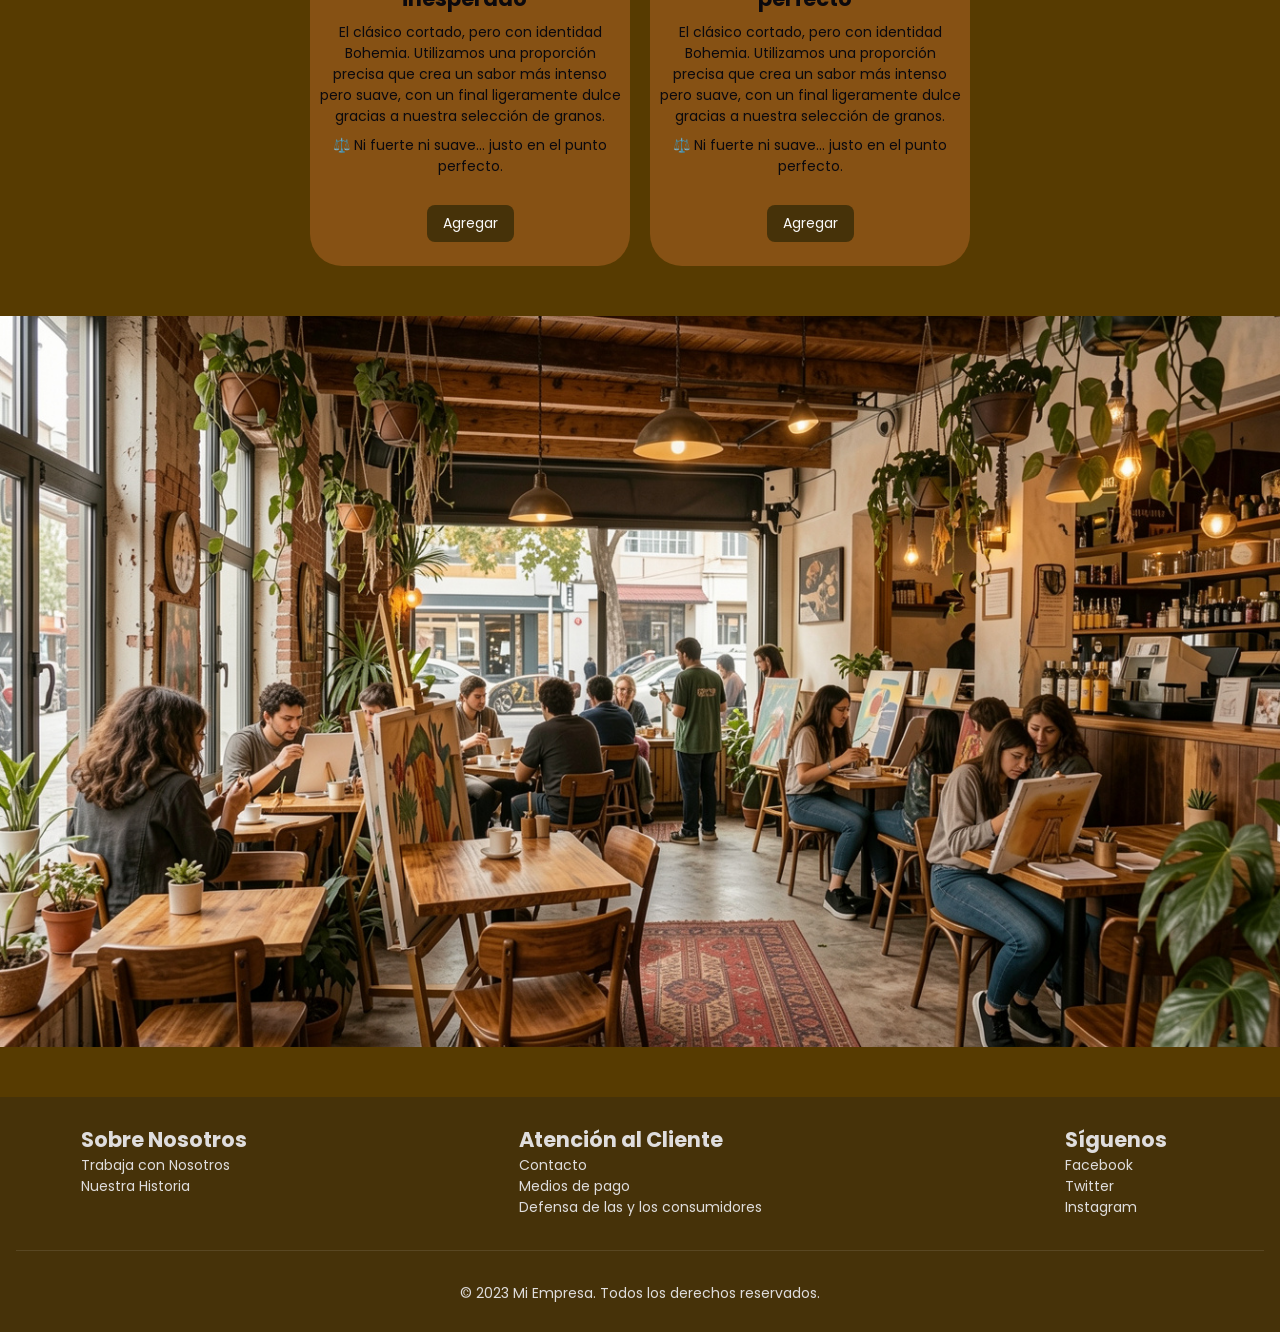
==== commit 6fa5409c: "actualizacion" ====
--- a/index.html
+++ b/index.html
@@ -37,7 +37,7 @@
             <ul class="nav-list">
                 <li><a href="./index.html">Inicio</a></li>
                 <li><a href="./pages/menu.html">Menu</a></li>
-                <li><a href="./contacto.html">Contacto</a></li>
+                <li><a href="./pages/contacto.html">Contacto</a></li>
                 <li><a href="./pages/artes.html">Artes</a></li>
             </ul>
         </nav>
--- a/css/styles.css
+++ b/css/styles.css
@@ -13,7 +13,7 @@
   /* Lo nuevo */
   display: flex;
   flex-direction: column;
-  height: 100vh;
+  min-height: 100vh;
 }
 
 #index {
@@ -25,14 +25,38 @@
 }
 
 #contacto {
+    /* Fondo */
     background-image: url('../img/fondo_contacto.jpg');
     background-position: center;
     background-repeat: no-repeat;
     background-size: cover;
-    overflow-x: hidden;
+    background-attachment: fixed; /* Mantiene la imagen fija al scrollear */
+
+    /* Estructura */
+    min-height: 100vh;
+    display: flex;
+    flex-direction: column;
+
+    /* Texto y Estilo */
     color: #fdfcfc;
     font-family: 'Poppins', sans-serif;
-    font-size: 15px;
+    font-size: 16px; /* Mejor para dispositivos móviles */
+}
+
+/* Tip: Asegura que el contenido empuje el footer al final */
+#contacto main {
+    flex: 1;
+}
+
+#contacto main {
+    margin-bottom: 50px; /* Separa el formulario del inicio del footer */
+}
+
+.contacto-seccion3 {
+    display: flex;
+    margin-top: 20px;
+    margin-bottom: 10px; /* Dale un respiro al formulario */
+    gap: 10px; /* Espacio entre los botones */
 }
 
 .cabecera {
@@ -69,6 +93,7 @@
     gap: 0.5rem;
     padding-right: 20px;
 }
+
 wa-icon {
     font-size: 1.2rem;
 }
@@ -281,10 +306,6 @@
     height: auto;
 }
 
-#contacto main {
-    margin-bottom: 50px; /* Separa el formulario del inicio del footer */
-}
-
 
 /* Media query para celulares y tablets pequeñas */
 @media (max-width: 768px) {
